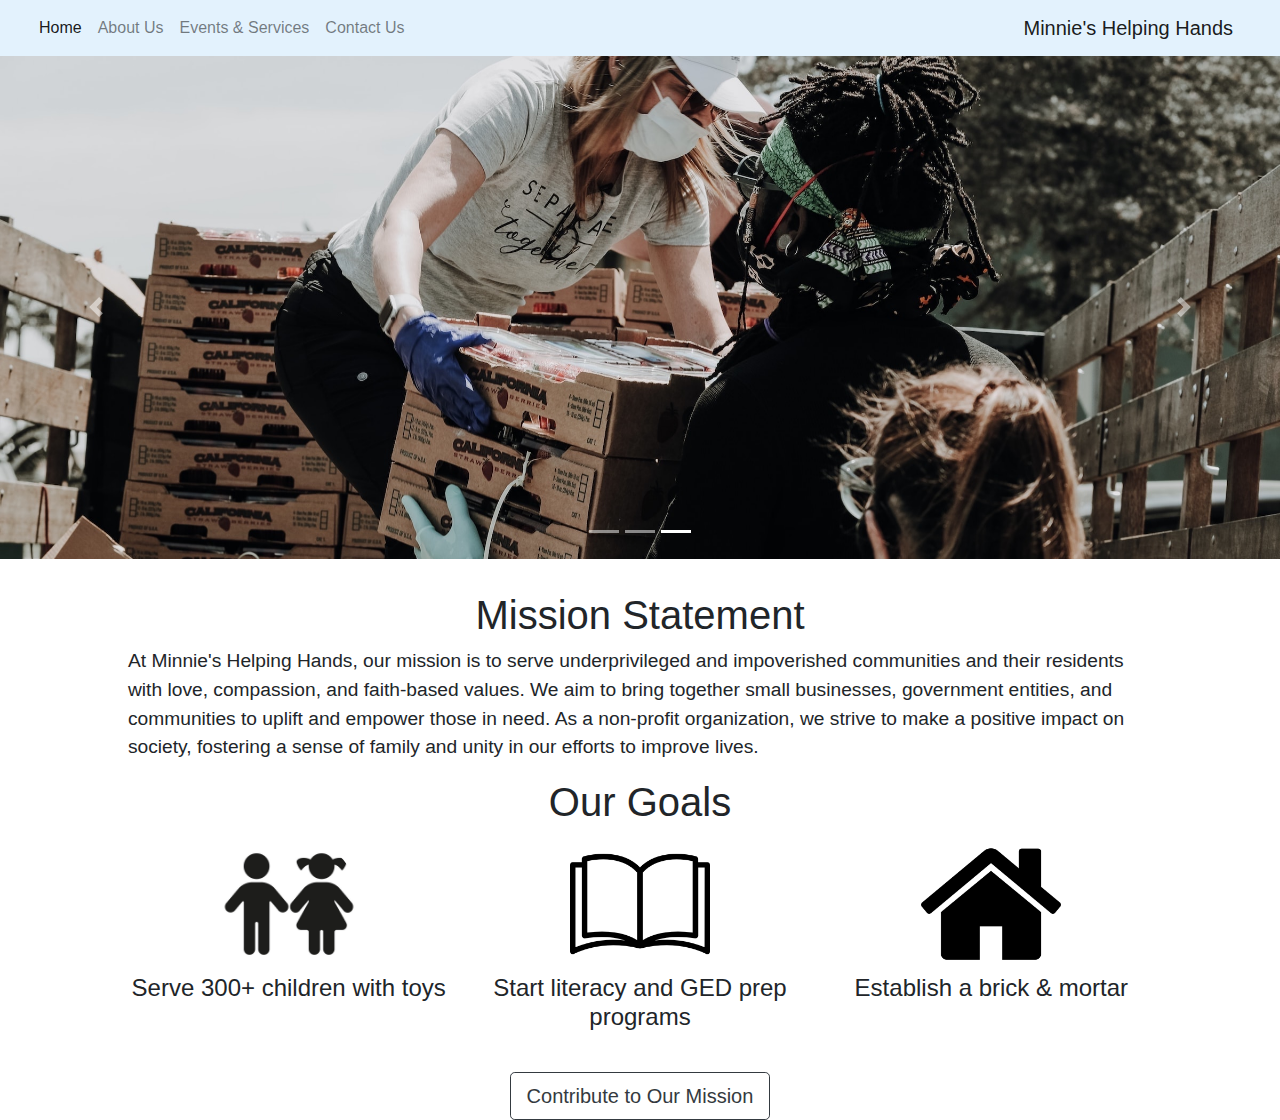
==== index.html @ 5e7e7712 "added whatever i could" ====
<!DOCTYPE html>
<html lang="en">
<head>
    <meta charset="UTF-8">
    <meta name="viewport" content="width=device-width, initial-scale=1.0">
    <title>Minnie's Helping Hands</title>
    <link rel="stylesheet" href="https://fonts.googleapis.com/css2?family=Libre+Baskerville:wght@400;700&family=Montserrat:wght@400;700&display=swap">
    <link rel="stylesheet" href="https://cdn.jsdelivr.net/npm/bootstrap@4.3.1/dist/css/bootstrap.min.css" integrity="sha384-ggOyR0iXCbMQv3Xipma34MD+dH/1fQ784/j6cY/iJTQUOhcWr7x9JvoRxT2MZw1T" crossorigin="anonymous">
    <link rel="stylesheet" href="./style.css">
</head>
<body>
    <nav class="navbar navbar-expand-lg navbar-light" style="background-color: #e3f2fd;">
        <div class="container-fluid">
            <!-- <a class="navbar-brand" href="#">Navbar</a> -->
            <button class="navbar-toggler" type="button" data-bs-toggle="collapse" data-bs-target="#navbarNavAltMarkup" aria-controls="navbarNavAltMarkup" aria-expanded="false" aria-label="Toggle navigation">
                <span class="navbar-toggler-icon"></span>
            </button>
            <div class="collapse navbar-collapse" id="navbarNavAltMarkup">
                <div class="navbar-nav">
                <a class="nav-link active" aria-current="page" href="./index.html">Home</a>
                <a class="nav-link" href="./about.html">About Us</a>
                <a class="nav-link" href="./events.html">Events & Services</a>
                <a class="nav-link" href="./contact.html">Contact Us</a>
                </div>
            </div>
            <a class="navbar-brand" href="#">
                Minnie's Helping Hands
            </a>
        </div>
    </nav>

    
    <div id="myCarousel" class="carousel slide" data-ride="carousel">
        <ol class="carousel-indicators">
            <li data-target="#myCarousel" data-slide-to="0" class=""></li>
            <li data-target="#myCarousel" data-slide-to="1" class=""></li>
            <li data-target="#myCarousel" data-slide-to="2" class="active"></li>
        </ol>
        <div class="carousel-inner">
            <div class="carousel-item">
                <img class="opacity-50 first-slide" src="./home1.jpeg" width="100%" alt="First slide">
                <div class="container">
                    <div class="carousel-caption text-right">
                        <!-- <h1>Minnie's Helping Hands</h1> -->
                        <!-- <p><a class="btn btn-lg btn-primary" href="#" role="button">Sign up today</a></p> -->
                    </div>
                </div>
            </div>
            <div class="carousel-item">
                <img class="second-slide" src="./home2.jpg" width="100%" alt="Second slide">
                <div class="container">
                    <div class="carousel-caption text-right">
                        <!-- <h1>Another example headline.</h1>
                        <p>Cras justo odio, dapibus ac facilisis in, egestas eget quam. Donec id elit non mi porta gravida at eget metus. Nullam id dolor id nibh ultricies vehicula ut id elit.</p> -->
                        <!-- <p><a class="btn btn-lg btn-primary" href="#" role="button">Learn more</a></p> -->
                    </div>
                </div>
            </div>
            <div class="carousel-item active">
                <img class="third-slide" src="./home3.jpg" width="100%" alt="Third slide">
                <div class="container">
                    <div class="carousel-caption text-right">
                        <!-- <h1>One more for good measure.</h1>
                        <p>Cras justo odio, dapibus ac facilisis in, egestas eget quam. Donec id elit non mi porta gravida at eget metus. Nullam id dolor id nibh ultricies vehicula ut id elit.</p> -->
                        <!-- <p><a class="btn btn-lg btn-primary" href="#" role="button">Browse gallery</a></p> -->
                    </div>
                </div>
            </div>
        </div>
        <a class="carousel-control-prev" href="#myCarousel" role="button" data-slide="prev">
          <span class="carousel-control-prev-icon" aria-hidden="true"></span>
          <span class="sr-only">Previous</span>
        </a>
        <a class="carousel-control-next" href="#myCarousel" role="button" data-slide="next">
          <span class="carousel-control-next-icon" aria-hidden="true"></span>
          <span class="sr-only">Next</span>
        </a>
    </div>

    <div id="main">
        <h1>Mission Statement</h1>
        <p>At Minnie's Helping Hands, our mission is to serve underprivileged and impoverished communities and their residents with love, compassion, and faith-based values. We aim to bring together small businesses, government entities, and communities to uplift and empower those in need. As a non-profit organization, we strive to make a positive impact on society, fostering a sense of family and unity in our efforts to improve lives.</p>
        <h1>Our Goals</h1>

        <div class="row">
            <div class="col-lg-4">
                <img class="rounded-circle" src="./goal1.jpeg" alt="children" width="140" height="140">
                <h4>Serve 300+ children with toys</h4>
                <!-- <p><a class="btn btn-secondary" href="#" role="button">View details »</a></p> -->
            </div>
            <div class="col-lg-4">
                <img src="./goal2.png" alt="book" width="140" height="140">
                <h4>Start literacy and GED prep programs</h4>
                <!-- <p><a class="btn btn-secondary" href="#" role="button">View details »</a></p> -->
            </div>
            <div class="col-lg-4">
                <img src="./goal3.png" alt="Generic placeholder image" width="140" height="140">
                <h4>Establish a brick & mortar</h4>
            </div>
        </div>
    </div>
    <div id="button">

        <button type="button" class="btn btn-outline-dark btn-lg">Contribute to Our Mission</button>
    </div>
    
    
    
    <script src="https://code.jquery.com/jquery-3.3.1.slim.min.js" integrity="sha384-q8i/X+965DzO0rT7abK41JStQIAqVgRVzpbzo5smXKp4YfRvH+8abtTE1Pi6jizo" crossorigin="anonymous"></script>
    <script src="https://cdn.jsdelivr.net/npm/popper.js@1.14.7/dist/umd/popper.min.js" integrity="sha384-UO2eT0CpHqdSJQ6hJty5KVphtPhzWj9WO1clHTMGa3JDZwrnQq4sF86dIHNDz0W1" crossorigin="anonymous"></script>
    <script src="https://cdn.jsdelivr.net/npm/bootstrap@4.3.1/dist/js/bootstrap.min.js" integrity="sha384-JjSmVgyd0p3pXB1rRibZUAYoIIy6OrQ6VrjIEaFf/nJGzIxFDsf4x0xIM+B07jRM" crossorigin="anonymous"></script>
</body>
</html>
---- style.css ----
@font-face {
    font-family: Inter-Reg; /** downloaded google font for blog page**/
    src: url(./fonts/Inter-Regular.ttf);
    font-weight: normal;
}   

h1 {
    text-align: center;
}

p {
    font-size: 120%;
}

#button {
    display: flex;  
    justify-content: center;  
    align-items: center;  
}

#main {
    padding-left: 6rem;
    padding-right: 6rem;
    margin: 2rem;
}

#services{
    font-family: Inter-Reg;
}

.row {
    display: flex;
    flex-wrap: wrap;
    margin-right: -15px;
    margin-left: -15px;
    text-align: center;
}
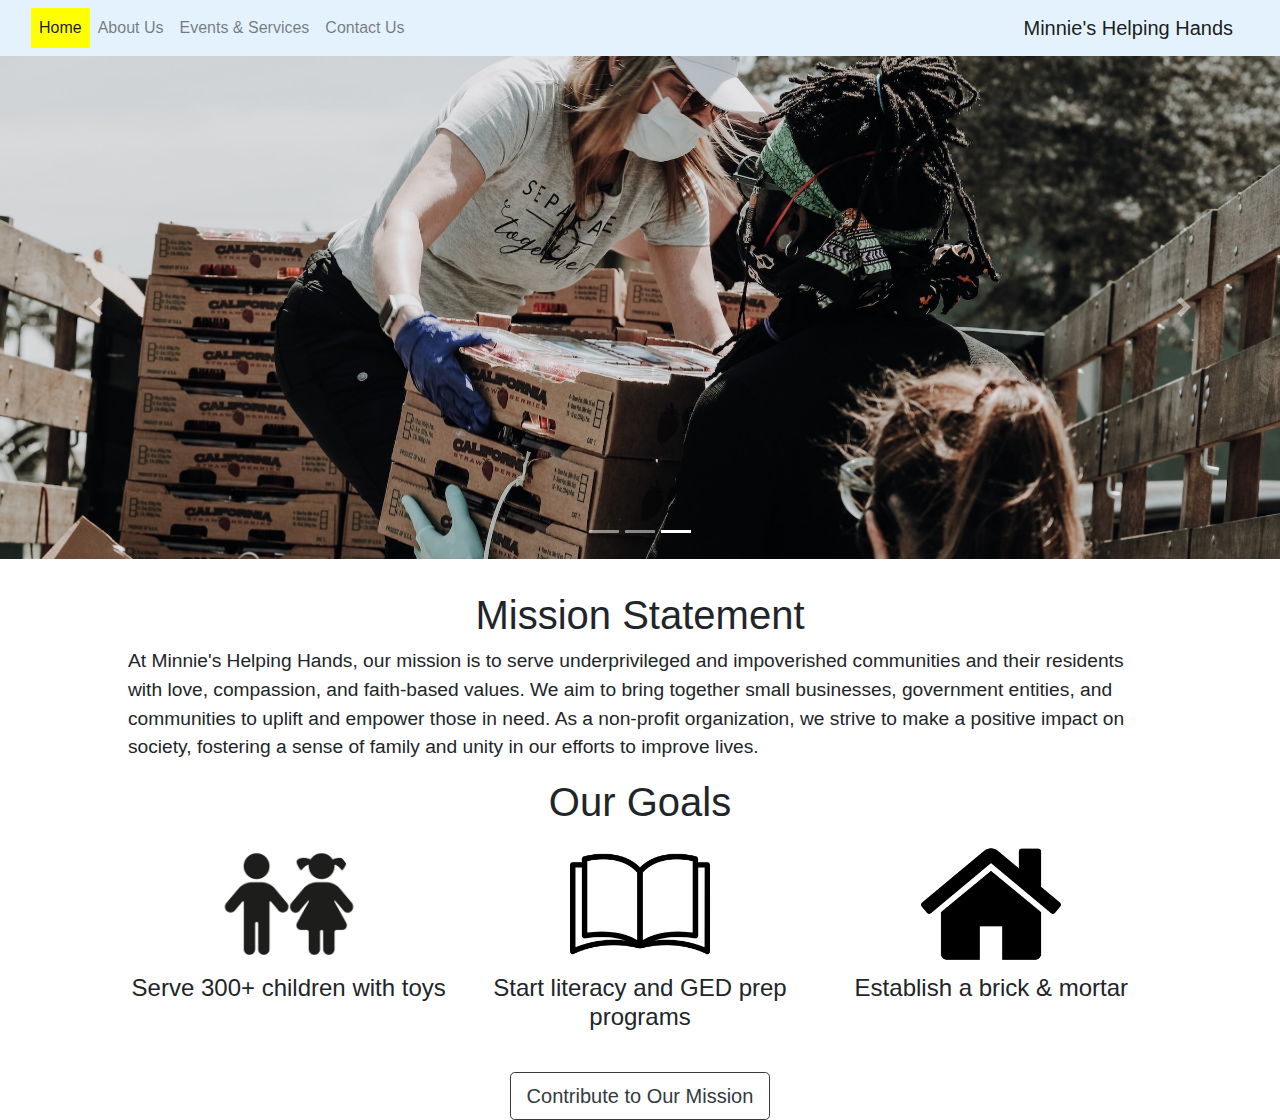
==== commit cefa5365: "added an active navbar and forms" ====
--- a/index.html
+++ b/index.html
@@ -7,6 +7,7 @@
     <link rel="stylesheet" href="https://fonts.googleapis.com/css2?family=Libre+Baskerville:wght@400;700&family=Montserrat:wght@400;700&display=swap">
     <link rel="stylesheet" href="https://cdn.jsdelivr.net/npm/bootstrap@4.3.1/dist/css/bootstrap.min.css" integrity="sha384-ggOyR0iXCbMQv3Xipma34MD+dH/1fQ784/j6cY/iJTQUOhcWr7x9JvoRxT2MZw1T" crossorigin="anonymous">
     <link rel="stylesheet" href="./style.css">
+    <script defer src="./script.js"></script>
 </head>
 <body>
     <nav class="navbar navbar-expand-lg navbar-light" style="background-color: #e3f2fd;">
@@ -17,10 +18,10 @@
             </button>
             <div class="collapse navbar-collapse" id="navbarNavAltMarkup">
                 <div class="navbar-nav">
-                <a class="nav-link active" aria-current="page" href="./index.html">Home</a>
-                <a class="nav-link" href="./about.html">About Us</a>
-                <a class="nav-link" href="./events.html">Events & Services</a>
-                <a class="nav-link" href="./contact.html">Contact Us</a>
+                    <a class="nav-link" aria-current="page" href="./index.html">Home</a>
+                    <a class="nav-link" href="./about.html">About Us</a>
+                    <a class="nav-link" href="./events.html">Events & Services</a>
+                    <a class="nav-link" href="./contact.html">Contact Us</a>
                 </div>
             </div>
             <a class="navbar-brand" href="#">
--- a/style.css
+++ b/style.css
@@ -34,4 +34,8 @@
     margin-right: -15px;
     margin-left: -15px;
     text-align: center;
+}
+
+.active {
+    background-color: yellow;
 }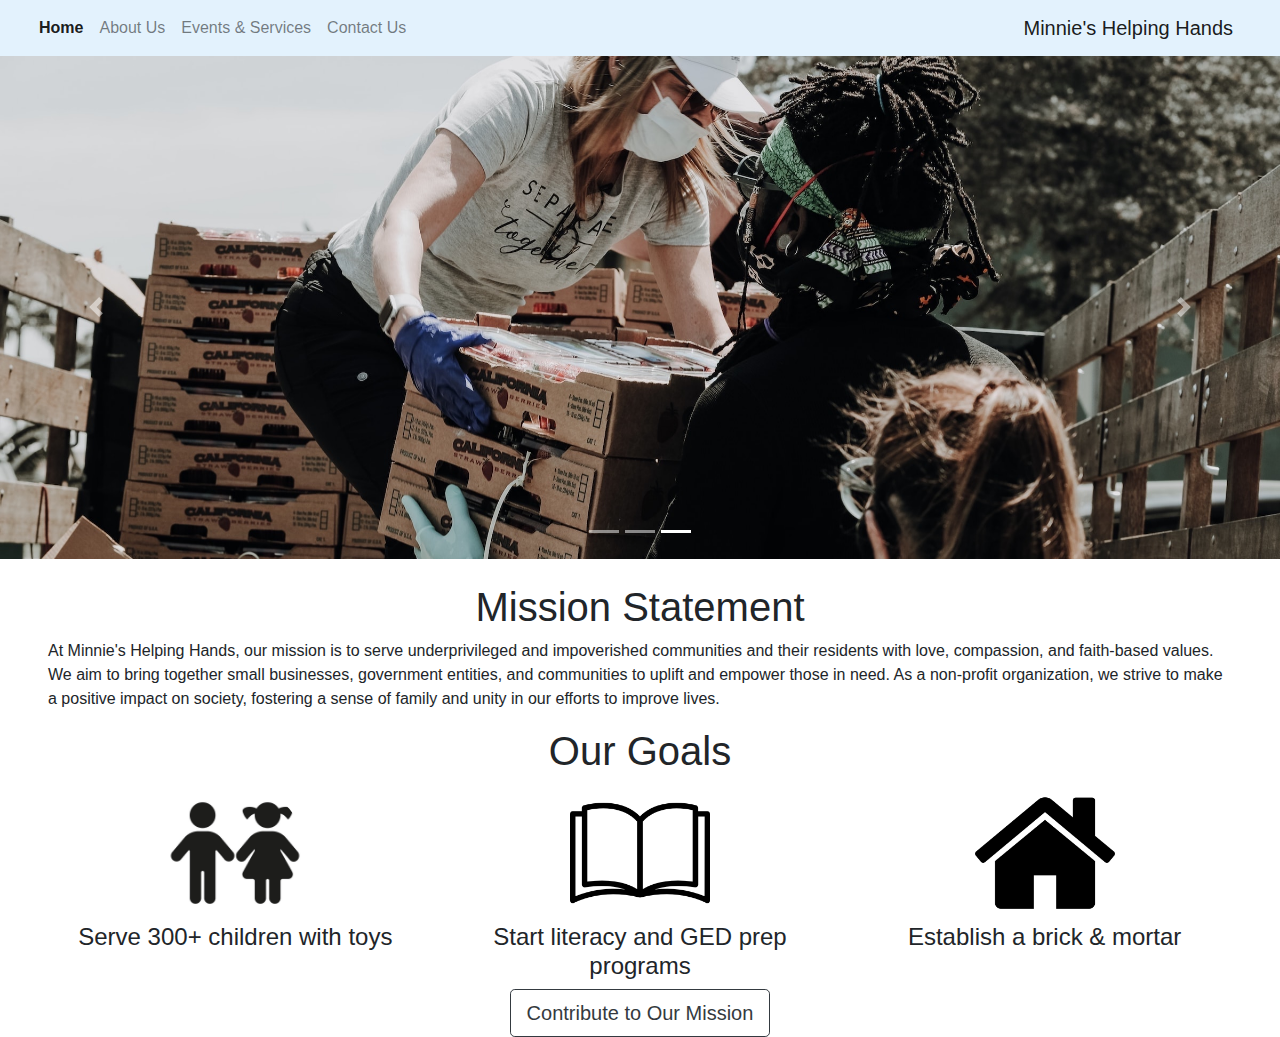
==== commit de3b51d2: "added about us page" ====
--- a/index.html
+++ b/index.html
@@ -78,7 +78,7 @@
         </a>
     </div>
 
-    <div id="main">
+    <div class="ml-5 mr-5 mt-4">
         <h1>Mission Statement</h1>
         <p>At Minnie's Helping Hands, our mission is to serve underprivileged and impoverished communities and their residents with love, compassion, and faith-based values. We aim to bring together small businesses, government entities, and communities to uplift and empower those in need. As a non-profit organization, we strive to make a positive impact on society, fostering a sense of family and unity in our efforts to improve lives.</p>
         <h1>Our Goals</h1>
--- a/style.css
+++ b/style.css
@@ -1,27 +1,16 @@
 @font-face {
     font-family: Inter-Reg; /** downloaded google font for blog page**/
     src: url(./fonts/Inter-Regular.ttf);
-    font-weight: normal;
 }   
 
 h1 {
     text-align: center;
 }
 
-p {
-    font-size: 120%;
-}
-
 #button {
     display: flex;  
     justify-content: center;  
     align-items: center;  
-}
-
-#main {
-    padding-left: 6rem;
-    padding-right: 6rem;
-    margin: 2rem;
 }
 
 #services{
@@ -37,5 +26,5 @@
 }
 
 .active {
-    background-color: yellow;
+    font-weight: bold;
 }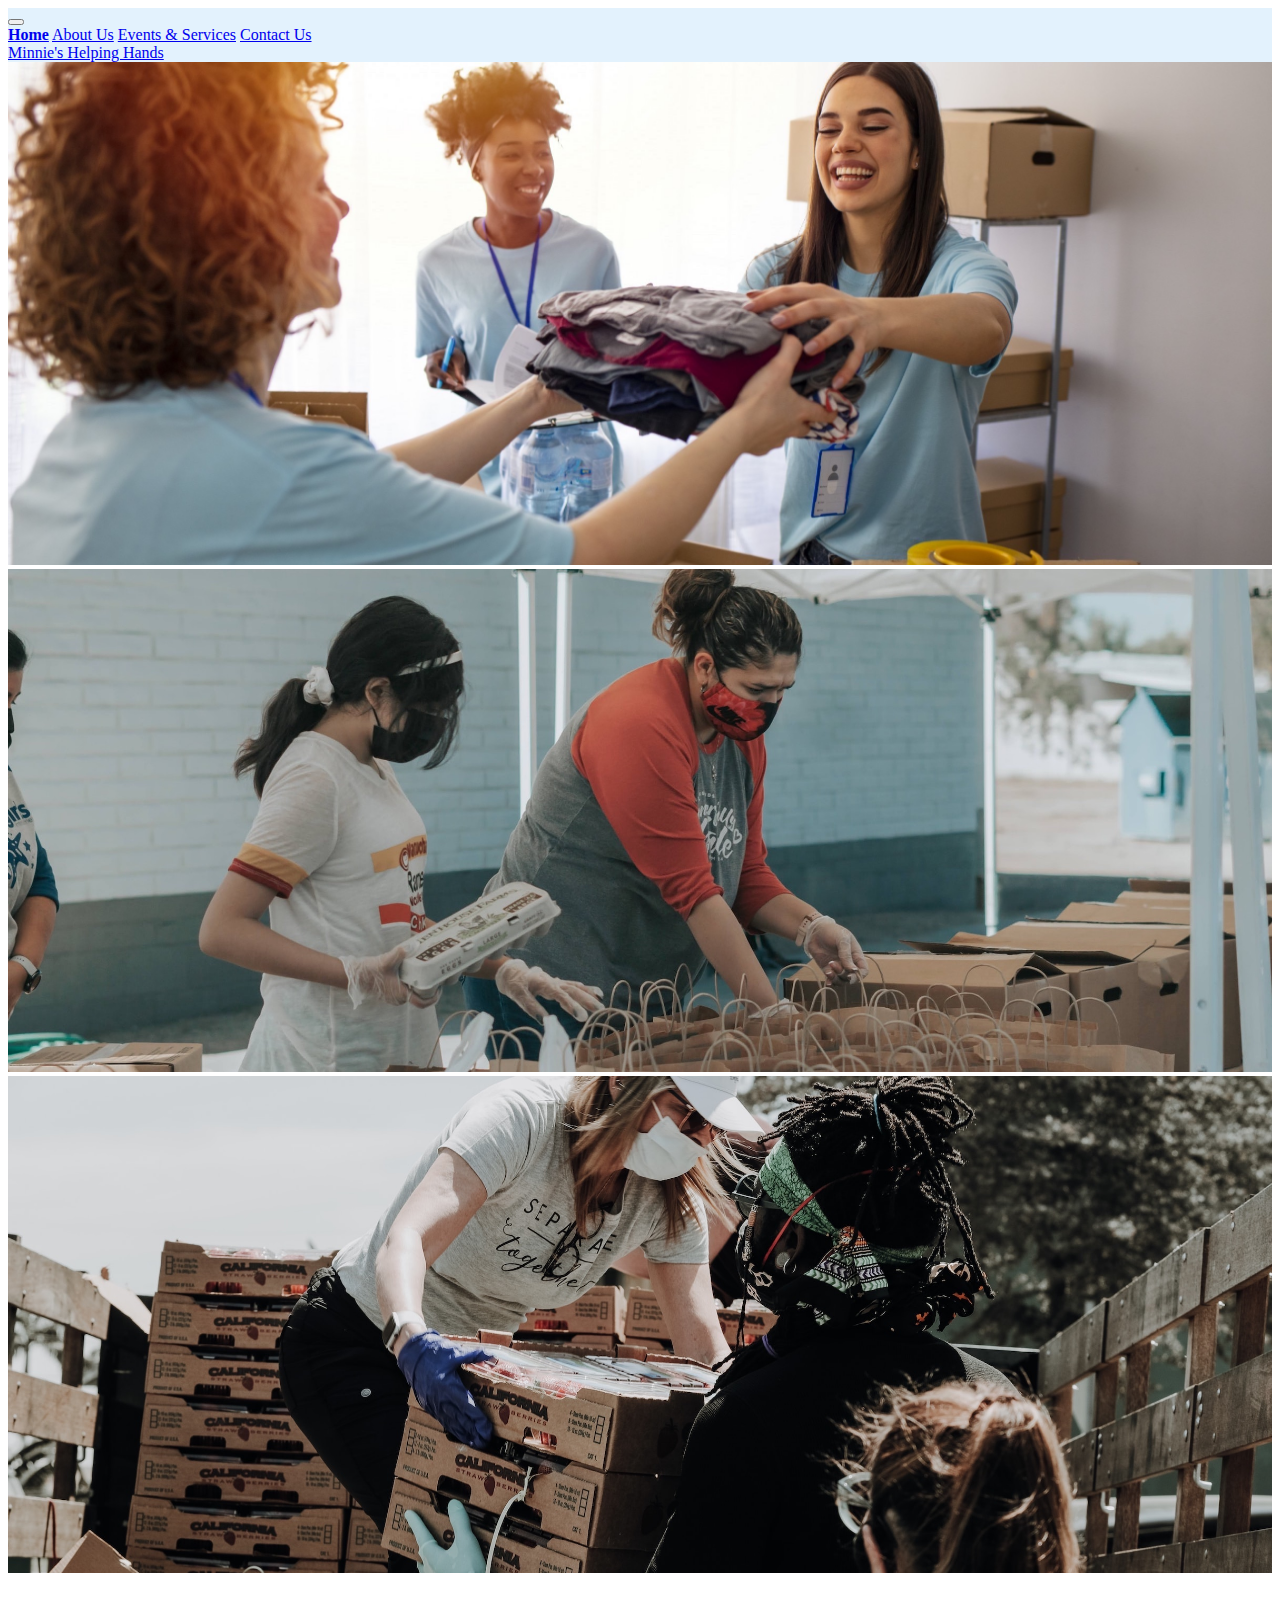
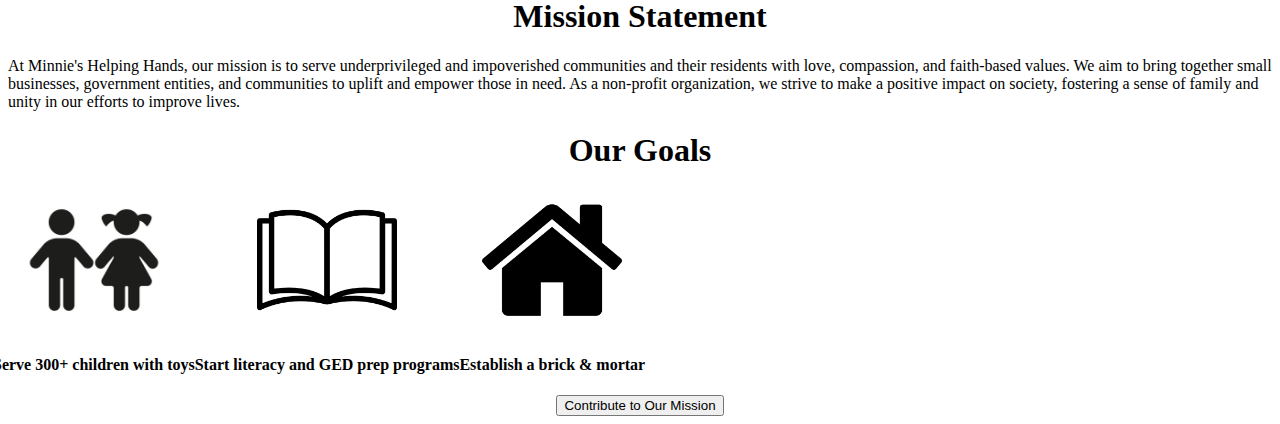
==== commit 3b783efa: "re-organized files" ====
--- a/index.html
+++ b/index.html
@@ -4,15 +4,23 @@
     <meta charset="UTF-8">
     <meta name="viewport" content="width=device-width, initial-scale=1.0">
     <title>Minnie's Helping Hands</title>
-    <link rel="stylesheet" href="https://fonts.googleapis.com/css2?family=Libre+Baskerville:wght@400;700&family=Montserrat:wght@400;700&display=swap">
-    <link rel="stylesheet" href="https://cdn.jsdelivr.net/npm/bootstrap@4.3.1/dist/css/bootstrap.min.css" integrity="sha384-ggOyR0iXCbMQv3Xipma34MD+dH/1fQ784/j6cY/iJTQUOhcWr7x9JvoRxT2MZw1T" crossorigin="anonymous">
-    <link rel="stylesheet" href="./style.css">
-    <script defer src="./script.js"></script>
+    <link href="https://cdn.jsdelivr.net/npm/bootstrap@5.3.2/dist/css/bootstrap.min.css" rel="stylesheet" integrity="sha384-T3c6CoIi6uLrA9TneNEoa7RxnatzjcDSCmG1MXxSR1GAsXEV/Dwwykc2MPK8M2HN" crossorigin="anonymous">
+    <script src="https://cdn.jsdelivr.net/npm/bootstrap@5.3.2/dist/js/bootstrap.bundle.min.js" integrity="sha384-C6RzsynM9kWDrMNeT87bh95OGNyZPhcTNXj1NW7RuBCsyN/o0jlpcV8Qyq46cDfL" crossorigin="anonymous"></script>
+    <script src="https://code.jquery.com/jquery-3.3.1.slim.min.js"
+    integrity="sha384-q8i/X+965DzO0rT7abK41JStQIAqVgRVzpbzo5smXKp4YfRvH+8abtTE1Pi6jizo"
+    crossorigin="anonymous"></script>
+    <script src="https://cdnjs.cloudflare.com/ajax/libs/popper.js/1.14.7/umd/popper.min.js"
+    integrity="sha384-UO2eT0CpHqdSJQ6hJty5KVphtPhzWj9WO1clHTMGa3JDZwrnQq4sF86dIHNDz0W1"
+    crossorigin="anonymous"></script>
+    <script src="https://stackpath.bootstrapcdn.com/bootstrap/4.3.1/js/bootstrap.min.js"
+    integrity="sha384-JjSmVgyd0p3pXB1rRibZUAYoIIy6OrQ6VrjIEaFf/nJGzIxFDsf4x0xIM+B07jRM"
+    crossorigin="anonymous"></script>
+    <link rel="stylesheet" href="./assets/style.css">
+    <script defer src="./assets/script.js"></script>
 </head>
 <body>
     <nav class="navbar navbar-expand-lg navbar-light" style="background-color: #e3f2fd;">
         <div class="container-fluid">
-            <!-- <a class="navbar-brand" href="#">Navbar</a> -->
             <button class="navbar-toggler" type="button" data-bs-toggle="collapse" data-bs-target="#navbarNavAltMarkup" aria-controls="navbarNavAltMarkup" aria-expanded="false" aria-label="Toggle navigation">
                 <span class="navbar-toggler-icon"></span>
             </button>
@@ -32,76 +40,48 @@
 
     
     <div id="myCarousel" class="carousel slide" data-ride="carousel">
-        <ol class="carousel-indicators">
-            <li data-target="#myCarousel" data-slide-to="0" class=""></li>
-            <li data-target="#myCarousel" data-slide-to="1" class=""></li>
-            <li data-target="#myCarousel" data-slide-to="2" class="active"></li>
-        </ol>
         <div class="carousel-inner">
             <div class="carousel-item">
-                <img class="opacity-50 first-slide" src="./home1.jpeg" width="100%" alt="First slide">
-                <div class="container">
-                    <div class="carousel-caption text-right">
-                        <!-- <h1>Minnie's Helping Hands</h1> -->
-                        <!-- <p><a class="btn btn-lg btn-primary" href="#" role="button">Sign up today</a></p> -->
-                    </div>
-                </div>
+                <img class="first-slide" src="./assets/images/home1.jpeg" width="100%" alt="First slide">
             </div>
             <div class="carousel-item">
-                <img class="second-slide" src="./home2.jpg" width="100%" alt="Second slide">
-                <div class="container">
-                    <div class="carousel-caption text-right">
-                        <!-- <h1>Another example headline.</h1>
-                        <p>Cras justo odio, dapibus ac facilisis in, egestas eget quam. Donec id elit non mi porta gravida at eget metus. Nullam id dolor id nibh ultricies vehicula ut id elit.</p> -->
-                        <!-- <p><a class="btn btn-lg btn-primary" href="#" role="button">Learn more</a></p> -->
-                    </div>
-                </div>
+                <img class="second-slide" src="./assets/images/home2.jpg" width="100%" alt="Second slide">
             </div>
             <div class="carousel-item active">
-                <img class="third-slide" src="./home3.jpg" width="100%" alt="Third slide">
-                <div class="container">
-                    <div class="carousel-caption text-right">
-                        <!-- <h1>One more for good measure.</h1>
-                        <p>Cras justo odio, dapibus ac facilisis in, egestas eget quam. Donec id elit non mi porta gravida at eget metus. Nullam id dolor id nibh ultricies vehicula ut id elit.</p> -->
-                        <!-- <p><a class="btn btn-lg btn-primary" href="#" role="button">Browse gallery</a></p> -->
-                    </div>
-                </div>
+                <img class="third-slide" src="./assets/images/home3.jpg" width="100%" alt="Third slide">
             </div>
         </div>
         <a class="carousel-control-prev" href="#myCarousel" role="button" data-slide="prev">
           <span class="carousel-control-prev-icon" aria-hidden="true"></span>
-          <span class="sr-only">Previous</span>
+          <span class="sr-only"></span>
         </a>
         <a class="carousel-control-next" href="#myCarousel" role="button" data-slide="next">
           <span class="carousel-control-next-icon" aria-hidden="true"></span>
-          <span class="sr-only">Next</span>
+          <span class="sr-only"></span>
         </a>
     </div>
 
-    <div class="ml-5 mr-5 mt-4">
+    <div class="m-4">
         <h1>Mission Statement</h1>
         <p>At Minnie's Helping Hands, our mission is to serve underprivileged and impoverished communities and their residents with love, compassion, and faith-based values. We aim to bring together small businesses, government entities, and communities to uplift and empower those in need. As a non-profit organization, we strive to make a positive impact on society, fostering a sense of family and unity in our efforts to improve lives.</p>
         <h1>Our Goals</h1>
 
         <div class="row">
             <div class="col-lg-4">
-                <img class="rounded-circle" src="./goal1.jpeg" alt="children" width="140" height="140">
+                <img src="./assets/images/goal1.jpeg" alt="children" width="140" height="140">
                 <h4>Serve 300+ children with toys</h4>
-                <!-- <p><a class="btn btn-secondary" href="#" role="button">View details »</a></p> -->
             </div>
             <div class="col-lg-4">
-                <img src="./goal2.png" alt="book" width="140" height="140">
+                <img src="./assets/images/goal2.png" alt="book" width="140" height="140">
                 <h4>Start literacy and GED prep programs</h4>
-                <!-- <p><a class="btn btn-secondary" href="#" role="button">View details »</a></p> -->
             </div>
             <div class="col-lg-4">
-                <img src="./goal3.png" alt="Generic placeholder image" width="140" height="140">
+                <img src="./assets/images/goal3.png" alt="home" width="140" height="140">
                 <h4>Establish a brick & mortar</h4>
             </div>
         </div>
     </div>
-    <div id="button">
-
+    <div id="button" class="m-4">
         <button type="button" class="btn btn-outline-dark btn-lg">Contribute to Our Mission</button>
     </div>
     
--- a/assets/style.css
+++ b/assets/style.css
@@ -0,0 +1,30 @@
+@font-face {
+    font-family: Inter-Reg; /** downloaded google font for blog page**/
+    src: url(./fonts/Inter-Regular.ttf);
+}   
+
+h1 {
+    text-align: center;
+}
+
+#button {
+    display: flex;  
+    justify-content: center;  
+    align-items: center;  
+}
+
+#services{
+    font-family: Inter-Reg;
+}
+
+.row {
+    display: flex;
+    flex-wrap: wrap;
+    margin-right: -15px;
+    margin-left: -15px;
+    text-align: center;
+}
+
+.active {
+    font-weight: bold;
+}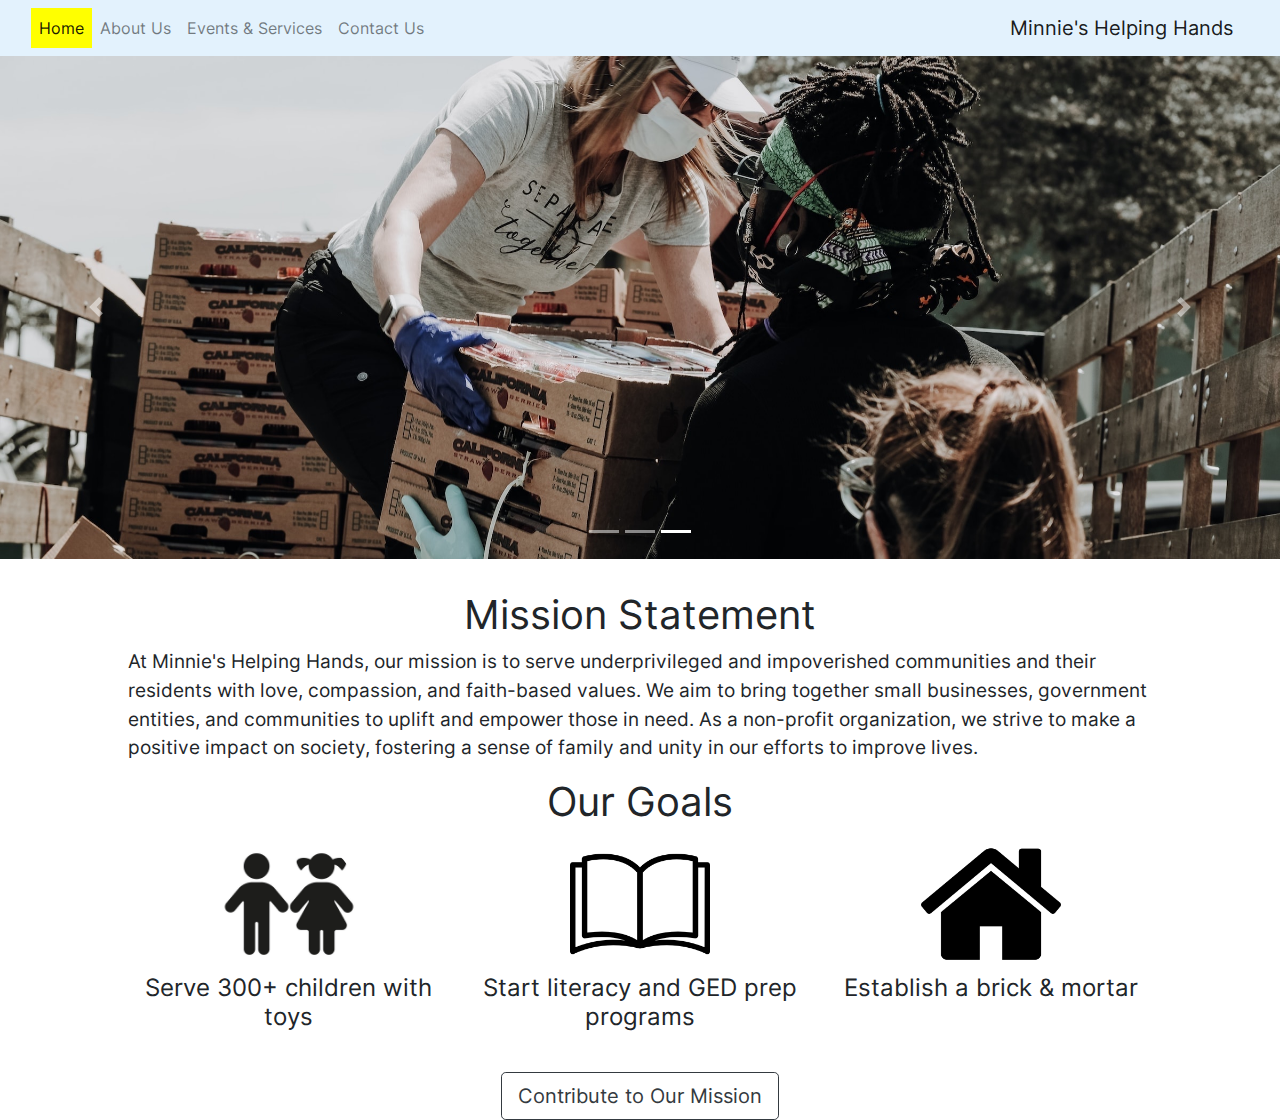
==== commit 71eae608: "Add files via upload" ====
--- a/index.html
+++ b/index.html
@@ -4,23 +4,15 @@
     <meta charset="UTF-8">
     <meta name="viewport" content="width=device-width, initial-scale=1.0">
     <title>Minnie's Helping Hands</title>
-    <link href="https://cdn.jsdelivr.net/npm/bootstrap@5.3.2/dist/css/bootstrap.min.css" rel="stylesheet" integrity="sha384-T3c6CoIi6uLrA9TneNEoa7RxnatzjcDSCmG1MXxSR1GAsXEV/Dwwykc2MPK8M2HN" crossorigin="anonymous">
-    <script src="https://cdn.jsdelivr.net/npm/bootstrap@5.3.2/dist/js/bootstrap.bundle.min.js" integrity="sha384-C6RzsynM9kWDrMNeT87bh95OGNyZPhcTNXj1NW7RuBCsyN/o0jlpcV8Qyq46cDfL" crossorigin="anonymous"></script>
-    <script src="https://code.jquery.com/jquery-3.3.1.slim.min.js"
-    integrity="sha384-q8i/X+965DzO0rT7abK41JStQIAqVgRVzpbzo5smXKp4YfRvH+8abtTE1Pi6jizo"
-    crossorigin="anonymous"></script>
-    <script src="https://cdnjs.cloudflare.com/ajax/libs/popper.js/1.14.7/umd/popper.min.js"
-    integrity="sha384-UO2eT0CpHqdSJQ6hJty5KVphtPhzWj9WO1clHTMGa3JDZwrnQq4sF86dIHNDz0W1"
-    crossorigin="anonymous"></script>
-    <script src="https://stackpath.bootstrapcdn.com/bootstrap/4.3.1/js/bootstrap.min.js"
-    integrity="sha384-JjSmVgyd0p3pXB1rRibZUAYoIIy6OrQ6VrjIEaFf/nJGzIxFDsf4x0xIM+B07jRM"
-    crossorigin="anonymous"></script>
-    <link rel="stylesheet" href="./assets/style.css">
-    <script defer src="./assets/script.js"></script>
+    <link rel="stylesheet" href="https://fonts.googleapis.com/css2?family=Libre+Baskerville:wght@400;700&family=Montserrat:wght@400;700&display=swap">
+    <link rel="stylesheet" href="https://cdn.jsdelivr.net/npm/bootstrap@4.3.1/dist/css/bootstrap.min.css" integrity="sha384-ggOyR0iXCbMQv3Xipma34MD+dH/1fQ784/j6cY/iJTQUOhcWr7x9JvoRxT2MZw1T" crossorigin="anonymous">
+    <link rel="stylesheet" href="./style.css">
+    <script defer src="./script.js"></script>
 </head>
 <body>
     <nav class="navbar navbar-expand-lg navbar-light" style="background-color: #e3f2fd;">
         <div class="container-fluid">
+            <!-- <a class="navbar-brand" href="#">Navbar</a> -->
             <button class="navbar-toggler" type="button" data-bs-toggle="collapse" data-bs-target="#navbarNavAltMarkup" aria-controls="navbarNavAltMarkup" aria-expanded="false" aria-label="Toggle navigation">
                 <span class="navbar-toggler-icon"></span>
             </button>
@@ -40,48 +32,76 @@
 
     
     <div id="myCarousel" class="carousel slide" data-ride="carousel">
+        <ol class="carousel-indicators">
+            <li data-target="#myCarousel" data-slide-to="0" class=""></li>
+            <li data-target="#myCarousel" data-slide-to="1" class=""></li>
+            <li data-target="#myCarousel" data-slide-to="2" class="active"></li>
+        </ol>
         <div class="carousel-inner">
             <div class="carousel-item">
-                <img class="first-slide" src="./assets/images/home1.jpeg" width="100%" alt="First slide">
+                <img class="opacity-50 first-slide" src="./home1.jpeg" width="100%" alt="First slide">
+                <div class="container">
+                    <div class="carousel-caption text-right">
+                        <!-- <h1>Minnie's Helping Hands</h1> -->
+                        <!-- <p><a class="btn btn-lg btn-primary" href="#" role="button">Sign up today</a></p> -->
+                    </div>
+                </div>
             </div>
             <div class="carousel-item">
-                <img class="second-slide" src="./assets/images/home2.jpg" width="100%" alt="Second slide">
+                <img class="second-slide" src="./home2.jpg" width="100%" alt="Second slide">
+                <div class="container">
+                    <div class="carousel-caption text-right">
+                        <!-- <h1>Another example headline.</h1>
+                        <p>Cras justo odio, dapibus ac facilisis in, egestas eget quam. Donec id elit non mi porta gravida at eget metus. Nullam id dolor id nibh ultricies vehicula ut id elit.</p> -->
+                        <!-- <p><a class="btn btn-lg btn-primary" href="#" role="button">Learn more</a></p> -->
+                    </div>
+                </div>
             </div>
             <div class="carousel-item active">
-                <img class="third-slide" src="./assets/images/home3.jpg" width="100%" alt="Third slide">
+                <img class="third-slide" src="./home3.jpg" width="100%" alt="Third slide">
+                <div class="container">
+                    <div class="carousel-caption text-right">
+                        <!-- <h1>One more for good measure.</h1>
+                        <p>Cras justo odio, dapibus ac facilisis in, egestas eget quam. Donec id elit non mi porta gravida at eget metus. Nullam id dolor id nibh ultricies vehicula ut id elit.</p> -->
+                        <!-- <p><a class="btn btn-lg btn-primary" href="#" role="button">Browse gallery</a></p> -->
+                    </div>
+                </div>
             </div>
         </div>
         <a class="carousel-control-prev" href="#myCarousel" role="button" data-slide="prev">
           <span class="carousel-control-prev-icon" aria-hidden="true"></span>
-          <span class="sr-only"></span>
+          <span class="sr-only">Previous</span>
         </a>
         <a class="carousel-control-next" href="#myCarousel" role="button" data-slide="next">
           <span class="carousel-control-next-icon" aria-hidden="true"></span>
-          <span class="sr-only"></span>
+          <span class="sr-only">Next</span>
         </a>
     </div>
 
-    <div class="m-4">
+    <div id="main">
         <h1>Mission Statement</h1>
         <p>At Minnie's Helping Hands, our mission is to serve underprivileged and impoverished communities and their residents with love, compassion, and faith-based values. We aim to bring together small businesses, government entities, and communities to uplift and empower those in need. As a non-profit organization, we strive to make a positive impact on society, fostering a sense of family and unity in our efforts to improve lives.</p>
         <h1>Our Goals</h1>
 
         <div class="row">
             <div class="col-lg-4">
-                <img src="./assets/images/goal1.jpeg" alt="children" width="140" height="140">
+                <img class="rounded-circle" src="./goal1.jpeg" alt="children" width="140" height="140">
                 <h4>Serve 300+ children with toys</h4>
+                <!-- <p><a class="btn btn-secondary" href="#" role="button">View details »</a></p> -->
             </div>
             <div class="col-lg-4">
-                <img src="./assets/images/goal2.png" alt="book" width="140" height="140">
+                <img src="./goal2.png" alt="book" width="140" height="140">
                 <h4>Start literacy and GED prep programs</h4>
+                <!-- <p><a class="btn btn-secondary" href="#" role="button">View details »</a></p> -->
             </div>
             <div class="col-lg-4">
-                <img src="./assets/images/goal3.png" alt="home" width="140" height="140">
+                <img src="./goal3.png" alt="Generic placeholder image" width="140" height="140">
                 <h4>Establish a brick & mortar</h4>
             </div>
         </div>
     </div>
-    <div id="button" class="m-4">
+    <div id="button">
+
         <button type="button" class="btn btn-outline-dark btn-lg">Contribute to Our Mission</button>
     </div>
     
--- a/style.css
+++ b/style.css
@@ -0,0 +1,95 @@
+@font-face {
+    font-family: inter; /** downloaded google font for blog page**/
+    src: url(./fonts/Inter-Regular.ttf);
+    font-weight: normal;
+}  
+@font-face {
+    font-family: inter-bold; /** downloaded google font for blog page**/
+    src: url(./fonts/Inter-Bold.ttf);
+    font-weight: normal;
+}    
+
+h1 {
+    text-align: center;
+}
+
+p {
+    font-size: 120%;
+}
+
+*{
+font-family:inter;
+}
+
+#button {
+    display: flex;  
+    justify-content: center;  
+    align-items: center;  
+}
+
+#main {
+    padding-left: 6rem;
+    padding-right: 6rem;
+    margin: 2rem;
+}
+
+#services{
+    text-align: center;
+    
+}
+
+
+ul{
+    float: right;
+}
+.row {
+    display: flex;
+    flex-wrap: wrap;
+    margin-right: -15px;
+    margin-left: -15px;
+    text-align: center;
+}
+
+.active {
+    background-color: yellow;
+}
+
+
+
+
+
+@media screen and (max-width: 992px) {
+
+.card img{
+    height:200px;
+    width:350px;
+
+}
+
+  }
+
+#cards{
+    margin-left: 400px;
+}
+
+
+  @media screen and (max-width: 390px) {
+
+    .card img{
+        height:250px;
+        width:100%;
+    
+    }
+
+    #body.card-body{
+        flex-direction: column;
+        
+
+    }
+
+  }
+
+
+  .MYleft {
+    text-align: left;
+  }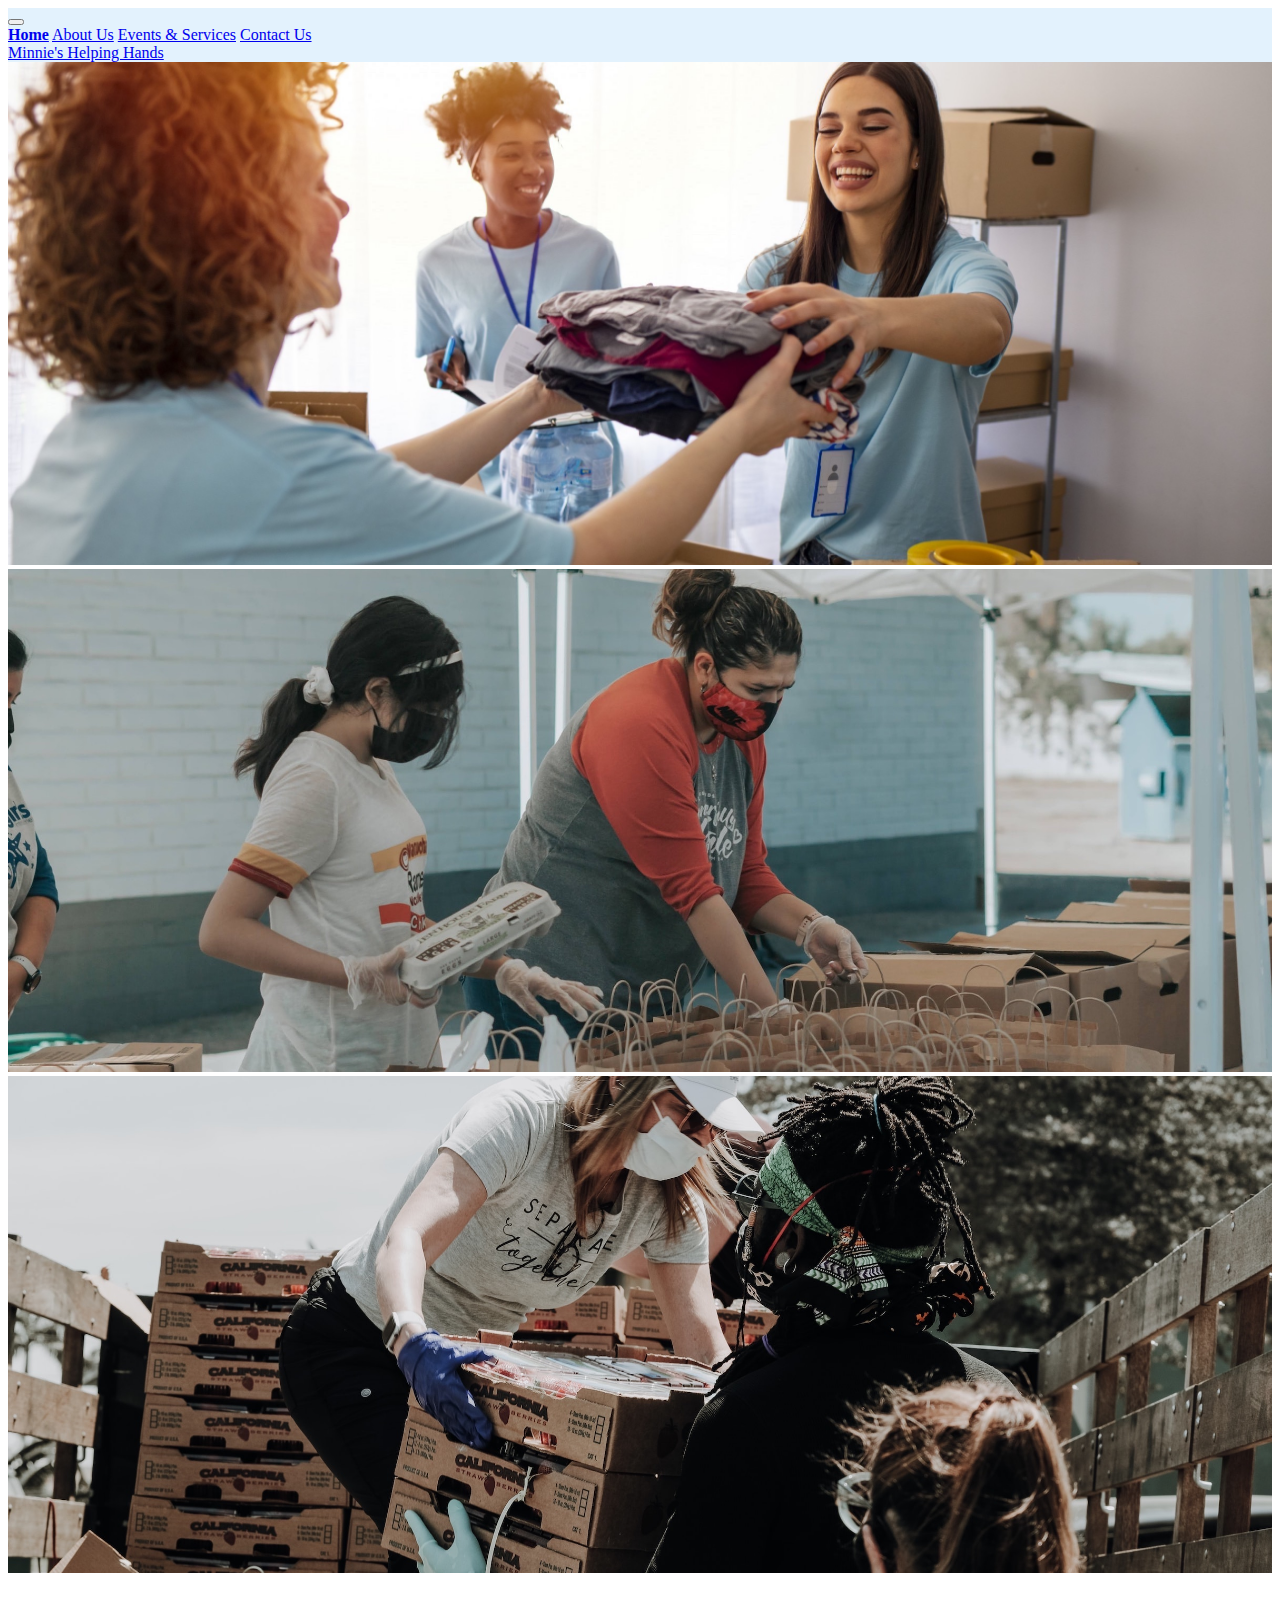
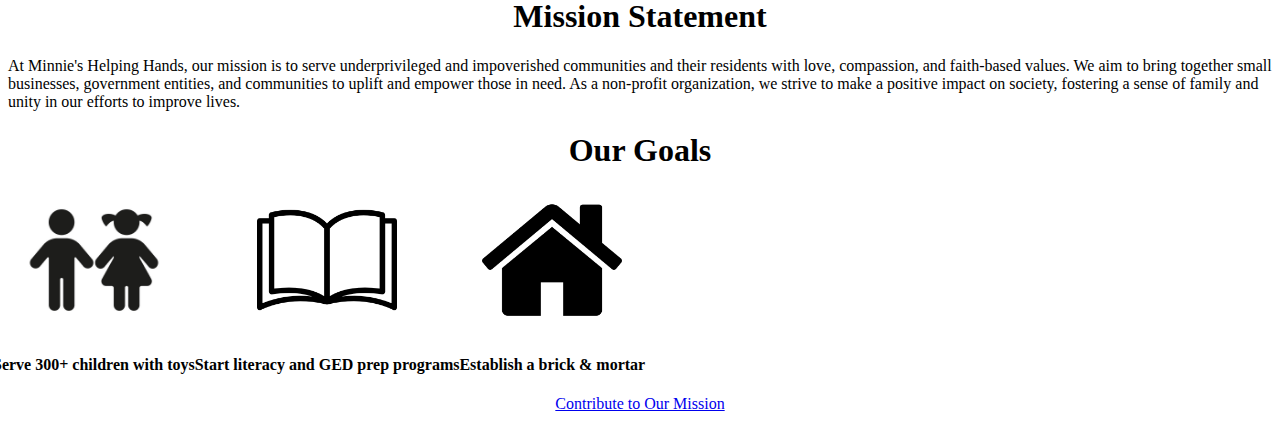
==== commit 6a72a05b: "added link to home page button" ====
--- a/index.html
+++ b/index.html
@@ -4,15 +4,23 @@
     <meta charset="UTF-8">
     <meta name="viewport" content="width=device-width, initial-scale=1.0">
     <title>Minnie's Helping Hands</title>
-    <link rel="stylesheet" href="https://fonts.googleapis.com/css2?family=Libre+Baskerville:wght@400;700&family=Montserrat:wght@400;700&display=swap">
-    <link rel="stylesheet" href="https://cdn.jsdelivr.net/npm/bootstrap@4.3.1/dist/css/bootstrap.min.css" integrity="sha384-ggOyR0iXCbMQv3Xipma34MD+dH/1fQ784/j6cY/iJTQUOhcWr7x9JvoRxT2MZw1T" crossorigin="anonymous">
-    <link rel="stylesheet" href="./style.css">
-    <script defer src="./script.js"></script>
+    <link href="https://cdn.jsdelivr.net/npm/bootstrap@5.3.2/dist/css/bootstrap.min.css" rel="stylesheet" integrity="sha384-T3c6CoIi6uLrA9TneNEoa7RxnatzjcDSCmG1MXxSR1GAsXEV/Dwwykc2MPK8M2HN" crossorigin="anonymous">
+    <script src="https://cdn.jsdelivr.net/npm/bootstrap@5.3.2/dist/js/bootstrap.bundle.min.js" integrity="sha384-C6RzsynM9kWDrMNeT87bh95OGNyZPhcTNXj1NW7RuBCsyN/o0jlpcV8Qyq46cDfL" crossorigin="anonymous"></script>
+    <script src="https://code.jquery.com/jquery-3.3.1.slim.min.js"
+    integrity="sha384-q8i/X+965DzO0rT7abK41JStQIAqVgRVzpbzo5smXKp4YfRvH+8abtTE1Pi6jizo"
+    crossorigin="anonymous"></script>
+    <script src="https://cdnjs.cloudflare.com/ajax/libs/popper.js/1.14.7/umd/popper.min.js"
+    integrity="sha384-UO2eT0CpHqdSJQ6hJty5KVphtPhzWj9WO1clHTMGa3JDZwrnQq4sF86dIHNDz0W1"
+    crossorigin="anonymous"></script>
+    <script src="https://stackpath.bootstrapcdn.com/bootstrap/4.3.1/js/bootstrap.min.js"
+    integrity="sha384-JjSmVgyd0p3pXB1rRibZUAYoIIy6OrQ6VrjIEaFf/nJGzIxFDsf4x0xIM+B07jRM"
+    crossorigin="anonymous"></script>
+    <link rel="stylesheet" href="./assets/style.css">
+    <script defer src="./assets/script.js"></script>
 </head>
 <body>
     <nav class="navbar navbar-expand-lg navbar-light" style="background-color: #e3f2fd;">
         <div class="container-fluid">
-            <!-- <a class="navbar-brand" href="#">Navbar</a> -->
             <button class="navbar-toggler" type="button" data-bs-toggle="collapse" data-bs-target="#navbarNavAltMarkup" aria-controls="navbarNavAltMarkup" aria-expanded="false" aria-label="Toggle navigation">
                 <span class="navbar-toggler-icon"></span>
             </button>
@@ -32,77 +40,49 @@
 
     
     <div id="myCarousel" class="carousel slide" data-ride="carousel">
-        <ol class="carousel-indicators">
-            <li data-target="#myCarousel" data-slide-to="0" class=""></li>
-            <li data-target="#myCarousel" data-slide-to="1" class=""></li>
-            <li data-target="#myCarousel" data-slide-to="2" class="active"></li>
-        </ol>
         <div class="carousel-inner">
             <div class="carousel-item">
-                <img class="opacity-50 first-slide" src="./home1.jpeg" width="100%" alt="First slide">
-                <div class="container">
-                    <div class="carousel-caption text-right">
-                        <!-- <h1>Minnie's Helping Hands</h1> -->
-                        <!-- <p><a class="btn btn-lg btn-primary" href="#" role="button">Sign up today</a></p> -->
-                    </div>
-                </div>
+                <img class="first-slide" src="./assets/images/home1.jpeg" width="100%" alt="First slide">
             </div>
             <div class="carousel-item">
-                <img class="second-slide" src="./home2.jpg" width="100%" alt="Second slide">
-                <div class="container">
-                    <div class="carousel-caption text-right">
-                        <!-- <h1>Another example headline.</h1>
-                        <p>Cras justo odio, dapibus ac facilisis in, egestas eget quam. Donec id elit non mi porta gravida at eget metus. Nullam id dolor id nibh ultricies vehicula ut id elit.</p> -->
-                        <!-- <p><a class="btn btn-lg btn-primary" href="#" role="button">Learn more</a></p> -->
-                    </div>
-                </div>
+                <img class="second-slide" src="./assets/images/home2.jpg" width="100%" alt="Second slide">
             </div>
             <div class="carousel-item active">
-                <img class="third-slide" src="./home3.jpg" width="100%" alt="Third slide">
-                <div class="container">
-                    <div class="carousel-caption text-right">
-                        <!-- <h1>One more for good measure.</h1>
-                        <p>Cras justo odio, dapibus ac facilisis in, egestas eget quam. Donec id elit non mi porta gravida at eget metus. Nullam id dolor id nibh ultricies vehicula ut id elit.</p> -->
-                        <!-- <p><a class="btn btn-lg btn-primary" href="#" role="button">Browse gallery</a></p> -->
-                    </div>
-                </div>
+                <img class="third-slide" src="./assets/images/home3.jpg" width="100%" alt="Third slide">
             </div>
         </div>
         <a class="carousel-control-prev" href="#myCarousel" role="button" data-slide="prev">
           <span class="carousel-control-prev-icon" aria-hidden="true"></span>
-          <span class="sr-only">Previous</span>
+          <span class="sr-only"></span>
         </a>
         <a class="carousel-control-next" href="#myCarousel" role="button" data-slide="next">
           <span class="carousel-control-next-icon" aria-hidden="true"></span>
-          <span class="sr-only">Next</span>
+          <span class="sr-only"></span>
         </a>
     </div>
 
-    <div id="main">
+    <div class="m-4">
         <h1>Mission Statement</h1>
         <p>At Minnie's Helping Hands, our mission is to serve underprivileged and impoverished communities and their residents with love, compassion, and faith-based values. We aim to bring together small businesses, government entities, and communities to uplift and empower those in need. As a non-profit organization, we strive to make a positive impact on society, fostering a sense of family and unity in our efforts to improve lives.</p>
         <h1>Our Goals</h1>
 
         <div class="row">
             <div class="col-lg-4">
-                <img class="rounded-circle" src="./goal1.jpeg" alt="children" width="140" height="140">
+                <img src="./assets/images/goal1.jpeg" alt="children" width="140" height="140">
                 <h4>Serve 300+ children with toys</h4>
-                <!-- <p><a class="btn btn-secondary" href="#" role="button">View details »</a></p> -->
             </div>
             <div class="col-lg-4">
-                <img src="./goal2.png" alt="book" width="140" height="140">
+                <img src="./assets/images/goal2.png" alt="book" width="140" height="140">
                 <h4>Start literacy and GED prep programs</h4>
-                <!-- <p><a class="btn btn-secondary" href="#" role="button">View details »</a></p> -->
             </div>
             <div class="col-lg-4">
-                <img src="./goal3.png" alt="Generic placeholder image" width="140" height="140">
+                <img src="./assets/images/goal3.png" alt="home" width="140" height="140">
                 <h4>Establish a brick & mortar</h4>
             </div>
         </div>
     </div>
-    <div id="button">
-
-        <button type="button" class="btn btn-outline-dark btn-lg">Contribute to Our Mission</button>
+    <div id="button" class="m-4">
+        <a class="btn btn-outline-dark btn-lg" href="./contact.html" role="button">Contribute to Our Mission</a>
     </div>
     
     
--- a/assets/style.css
+++ b/assets/style.css
@@ -0,0 +1,69 @@
+@font-face {
+    font-family: Inter-Reg; /** downloaded google font for blog page**/
+    src: url(./fonts/Inter-Regular.ttf);
+    font-weight: normal;
+}   
+
+/* a {
+    text-decoration: none;
+    color: black;
+} */
+
+h1 {
+    text-align: center;
+}
+
+ul{
+    float: right;
+}
+
+#button {
+    display: flex;  
+    justify-content: center;  
+    align-items: center;  
+}
+
+#services{
+    text-align: center;
+}
+
+.row {
+    display: flex;
+    flex-wrap: wrap;
+    margin-right: -15px;
+    margin-left: -15px;
+    text-align: center;
+}
+
+.active {
+    font-weight: bold;
+}
+
+@media screen and (max-width: 992px) {
+    .card img{
+        height:200px;
+        width:350px;
+    }
+}
+    
+#cards {
+    margin-left: 400px;
+}
+    
+    
+@media screen and (max-width: 390px) {
+
+    .card img {
+        height:250px;
+        width:100%;
+    }
+
+    #body.card-body {
+        flex-direction: column;
+    }
+}
+
+
+.MYleft {
+    text-align: left;
+}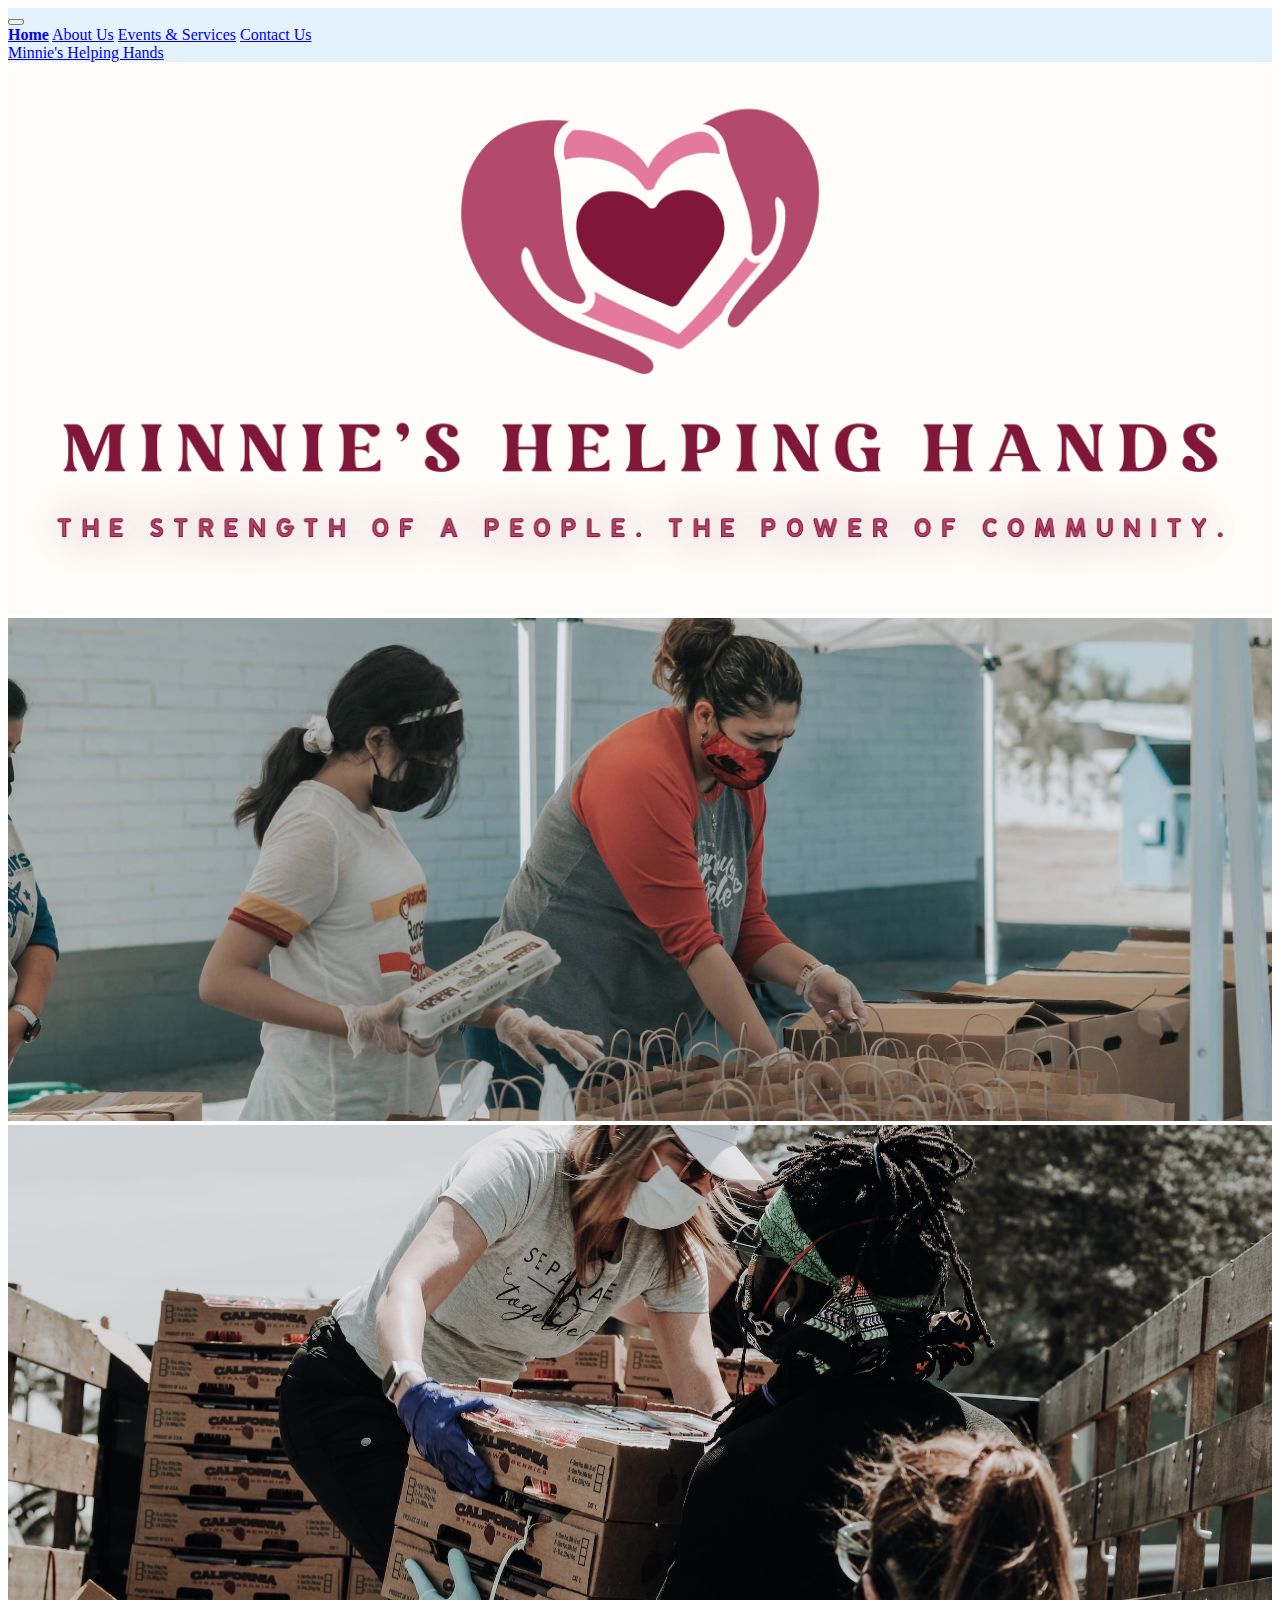
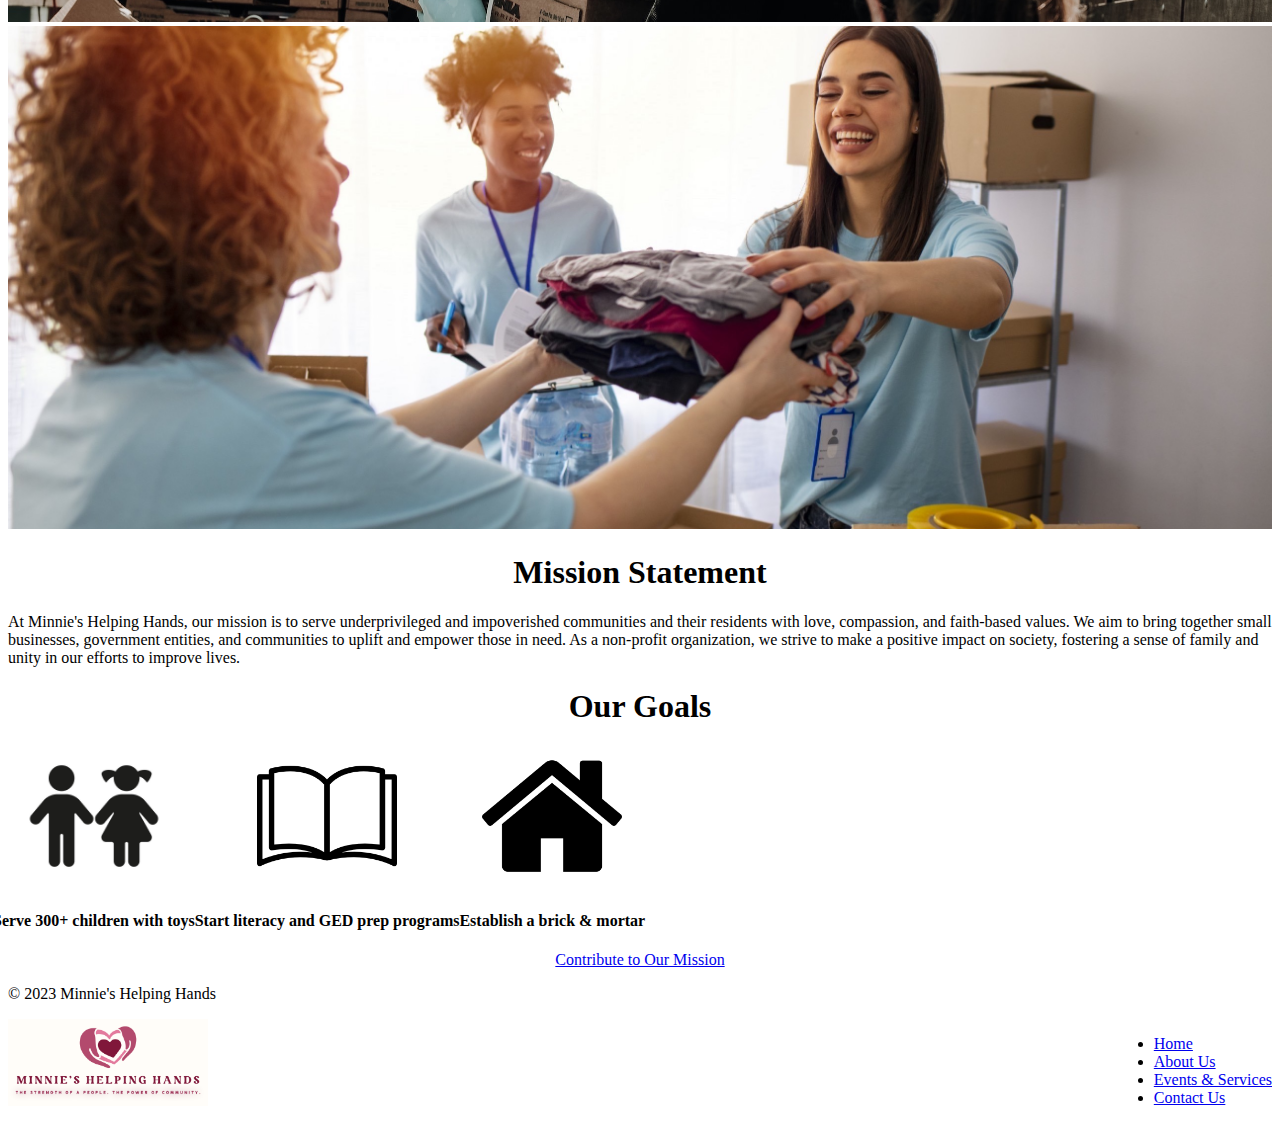
==== commit 050a314f: "added functional footer" ====
--- a/index.html
+++ b/index.html
@@ -41,14 +41,17 @@
     
     <div id="myCarousel" class="carousel slide" data-ride="carousel">
         <div class="carousel-inner">
-            <div class="carousel-item">
-                <img class="first-slide" src="./assets/images/home1.jpeg" width="100%" alt="First slide">
+            <div class="carousel-item active">
+                <img class="first-slide" src="./assets/images/logo.png" width="100%" alt="First slide">
             </div>
             <div class="carousel-item">
                 <img class="second-slide" src="./assets/images/home2.jpg" width="100%" alt="Second slide">
             </div>
-            <div class="carousel-item active">
+            <div class="carousel-item">
                 <img class="third-slide" src="./assets/images/home3.jpg" width="100%" alt="Third slide">
+            </div>
+            <div class="carousel-item">
+                <img class="fourth-slide" src="./assets/images/home1.jpeg" width="100%" alt="Fourth slide">
             </div>
         </div>
         <a class="carousel-control-prev" href="#myCarousel" role="button" data-slide="prev">
@@ -84,6 +87,18 @@
     <div id="button" class="m-4">
         <a class="btn btn-outline-dark btn-lg" href="./contact.html" role="button">Contribute to Our Mission</a>
     </div>
+
+    <footer class="d-flex flex-wrap justify-content-between align-items-center py-3 m-4 border-top">
+        <p class="col-md-4 mb-0 text-muted">© 2023 Minnie's Helping Hands</p>
+        <img src="./assets/images/logo.png" width="200">
+    
+        <ul class="nav col-md-4 justify-content-end">
+            <li class="nav-item"><a href="./index.html" class="nav-link px-2 text-muted">Home</a></li>
+            <li class="nav-item"><a href="./about.html" class="nav-link px-2 text-muted">About Us</a></li>
+            <li class="nav-item"><a href="./events.html" class="nav-link px-2 text-muted">Events & Services</a></li>
+            <li class="nav-item"><a href="./contact.html" class="nav-link px-2 text-muted">Contact Us</a></li>
+        </ul>
+    </footer>
     
     
     
--- a/assets/style.css
+++ b/assets/style.css
@@ -4,16 +4,11 @@
     font-weight: normal;
 }   
 
-/* a {
-    text-decoration: none;
-    color: black;
-} */
-
 h1 {
     text-align: center;
 }
 
-ul{
+ul {
     float: right;
 }
 
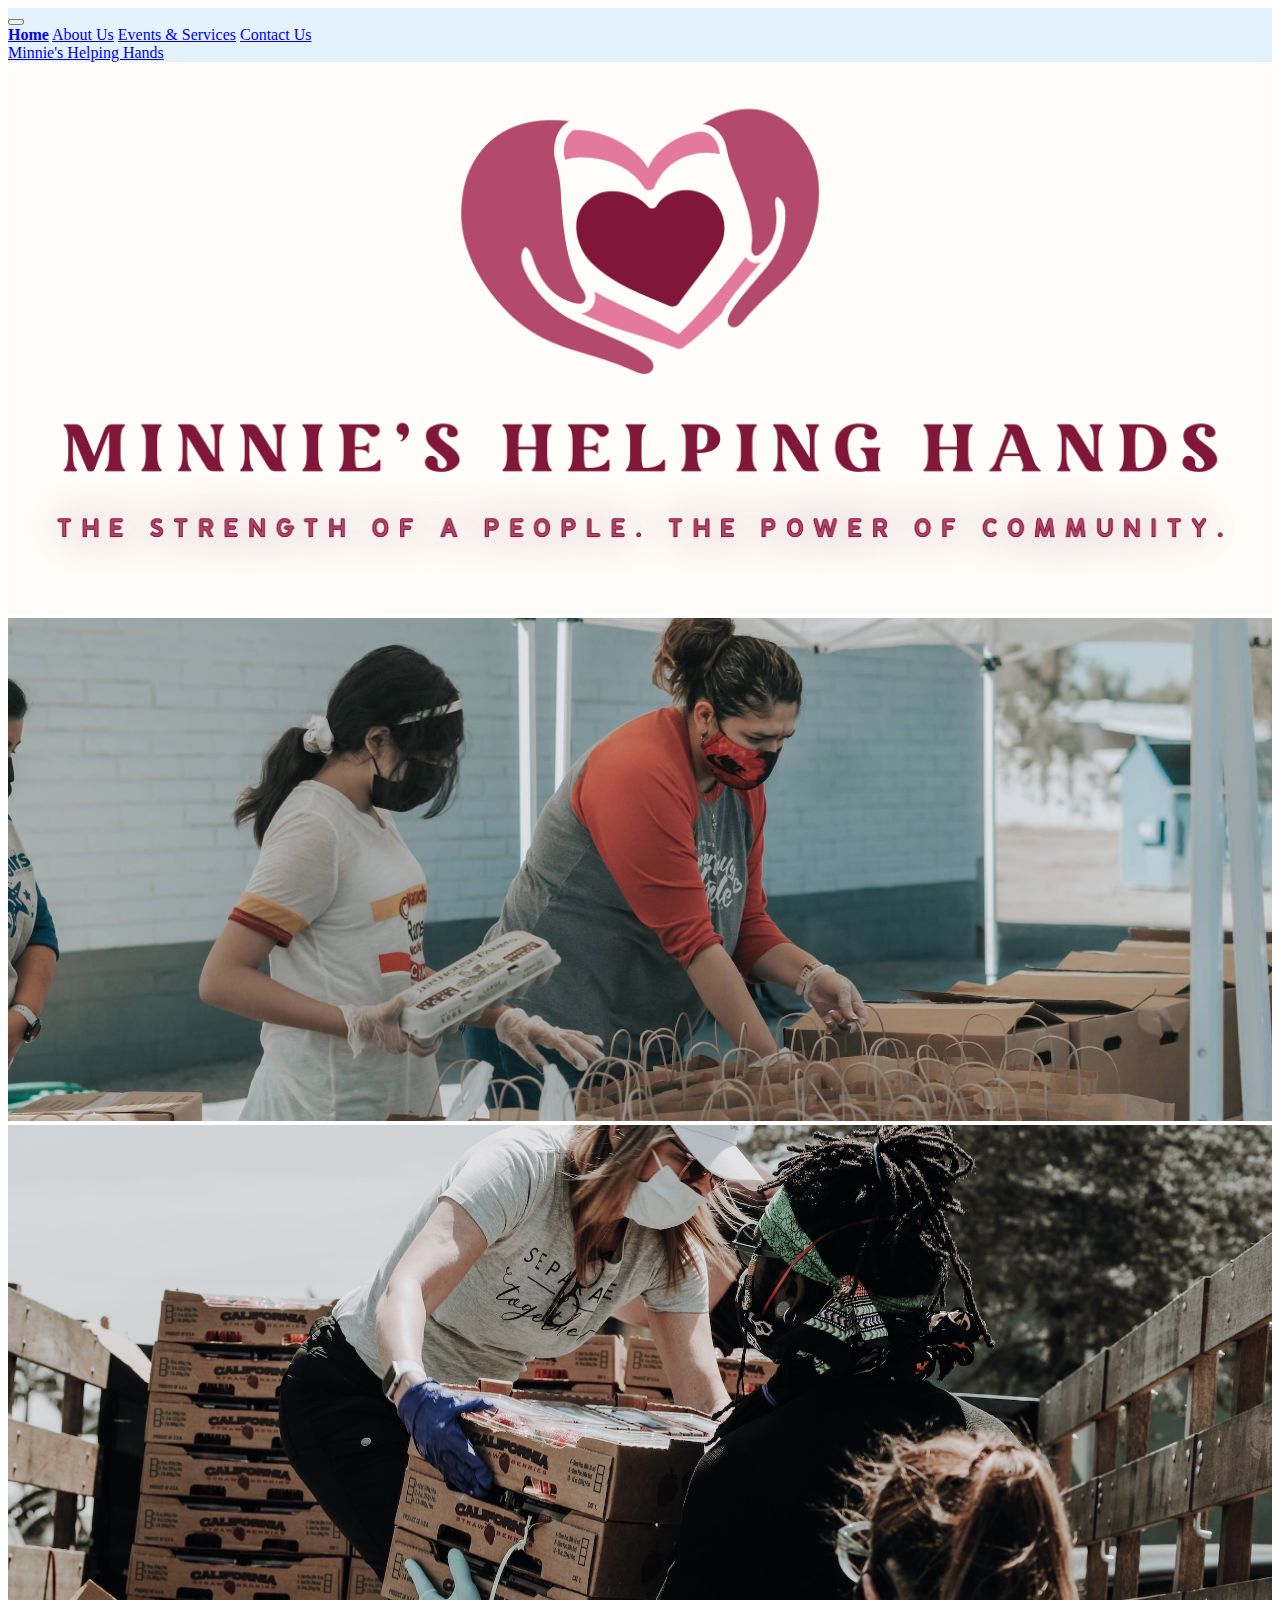
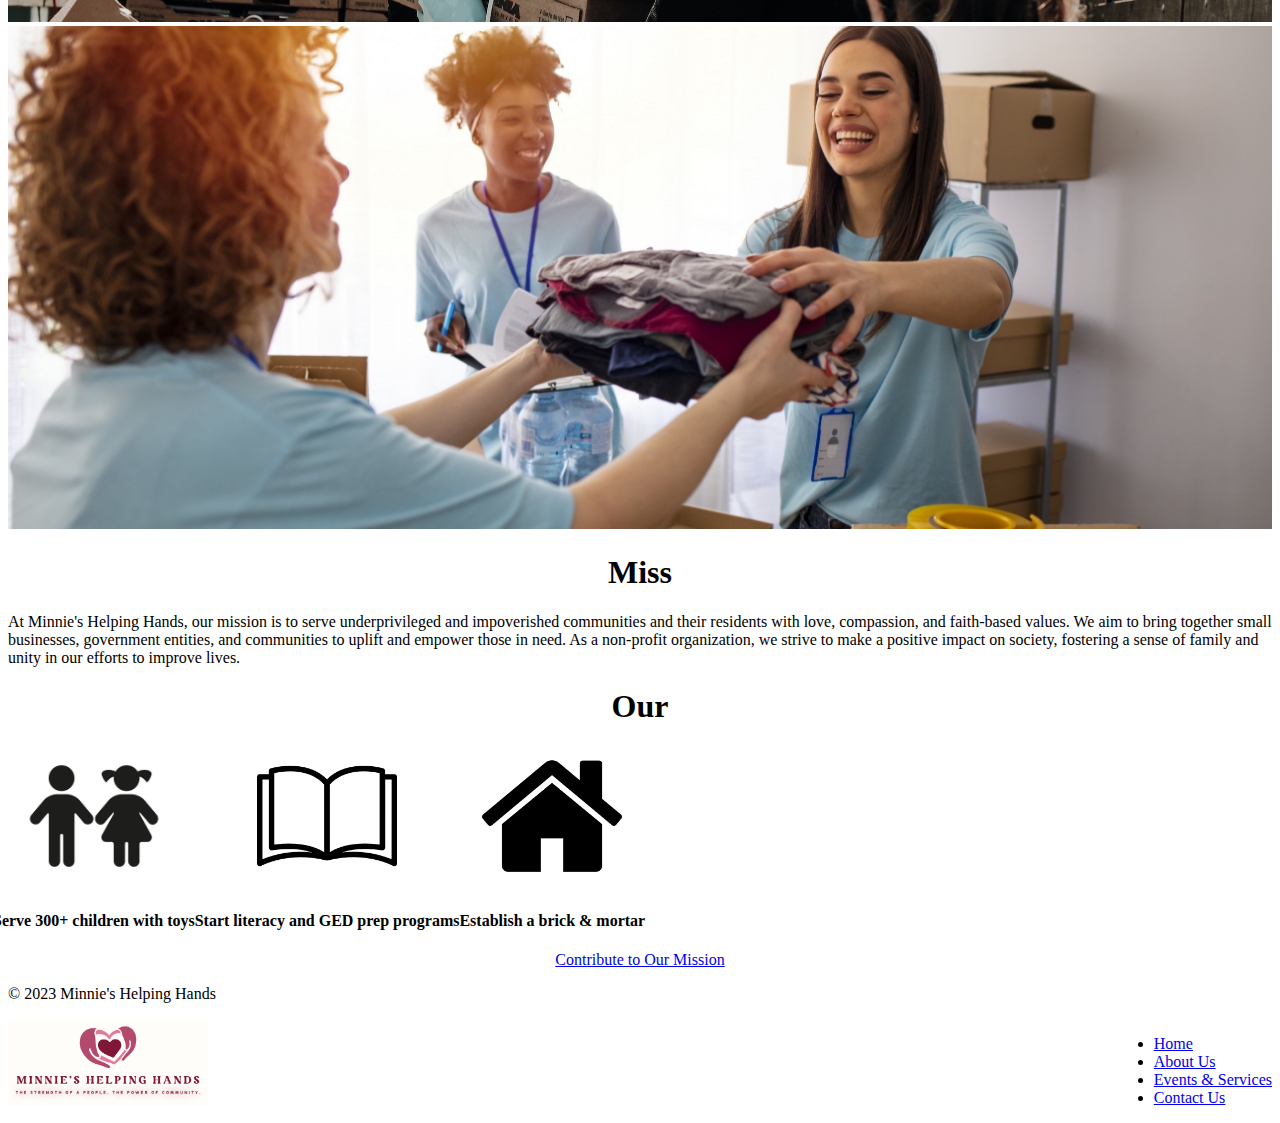
==== commit da52fb11: "added functionality to typewriter and changed some of the views" ====
--- a/index.html
+++ b/index.html
@@ -17,6 +17,7 @@
     crossorigin="anonymous"></script>
     <link rel="stylesheet" href="./assets/style.css">
     <script defer src="./assets/script.js"></script>
+    <script defer src="./assets/typewriter.js"></script>
 </head>
 <body>
     <nav class="navbar navbar-expand-lg navbar-light" style="background-color: #e3f2fd;">
@@ -65,9 +66,9 @@
     </div>
 
     <div class="m-4">
-        <h1>Mission Statement</h1>
+        <h1 id="type1" data-text=""></h1>
         <p>At Minnie's Helping Hands, our mission is to serve underprivileged and impoverished communities and their residents with love, compassion, and faith-based values. We aim to bring together small businesses, government entities, and communities to uplift and empower those in need. As a non-profit organization, we strive to make a positive impact on society, fostering a sense of family and unity in our efforts to improve lives.</p>
-        <h1>Our Goals</h1>
+        <h1 id="type2" data-text=""></h1>
 
         <div class="row">
             <div class="col-lg-4">
--- a/assets/style.css
+++ b/assets/style.css
@@ -8,7 +8,7 @@
     text-align: center;
 }
 
-ul {
+ul{
     float: right;
 }
 
@@ -18,10 +18,18 @@
     align-items: center;  
 }
 
+#ros {
+    margin: auto;
+    width: 515px;
+}
+
 #services{
     text-align: center;
 }
 
+.biggerli {
+    font-size: 20px;
+}
 .row {
     display: flex;
     flex-wrap: wrap;
@@ -34,10 +42,18 @@
     font-weight: bold;
 }
 
-@media screen and (max-width: 992px) {
+.MYleft {
+    text-align: left;
+}
+
+@media screen and (max-width: 820px) {
     .card img{
         height:200px;
-        width:350px;
+        width:299px;
+    }
+
+    #cards{
+        width: 300px;;
     }
 }
     
@@ -53,12 +69,16 @@
         width:100%;
     }
 
+    .Ros img{
+        height:300px;
+        width:100%;
+    }
+     
+    #ros{
+        font-size: 15px;
+        width: 300px;
+    }
     #body.card-body {
         flex-direction: column;
     }
-}
-
-
-.MYleft {
-    text-align: left;
 }